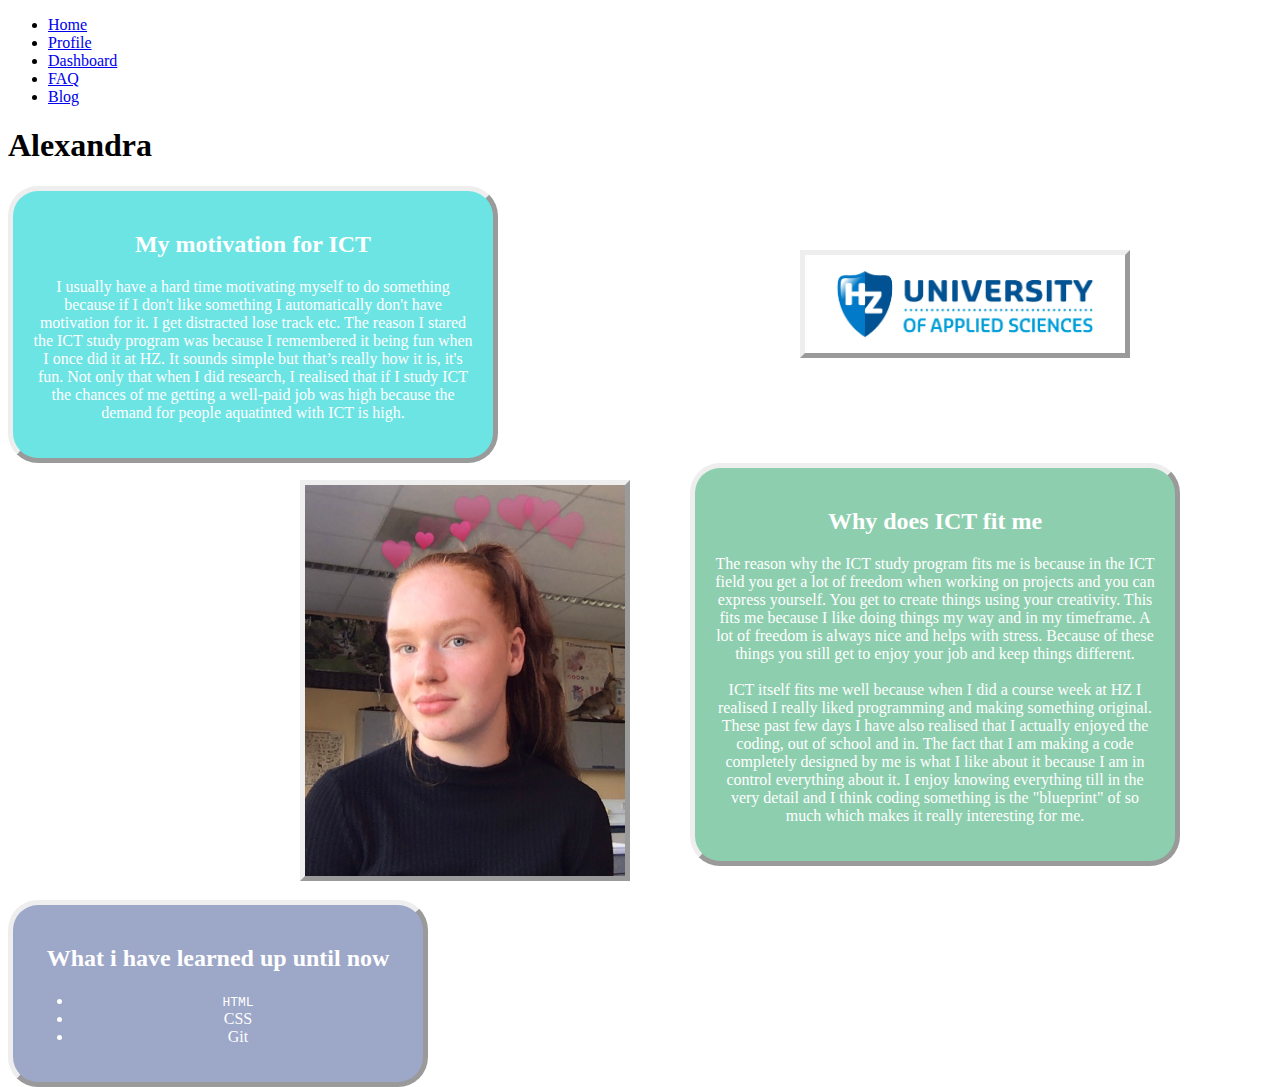
==== index.html @ f678e13d "updated" ====
<!DOCTYPE html>
<html lang="en">

<head>
	<meta charset="UTF-8">
	<meta name="viewport" content="width=device-width, initial-scale=1.0">
	<meta http-equiv="X-UA-Compatible" content="ie=edge">
	<link rel="stylesheet" type="text/css" href="stylesheet" />
	<title>Alexandra's Home</title>
	<meta name="descriptiion" content="Alexandra's motivation for the HBO ICT study program at HZ university of applied sciences and why it fits me">

	<style>

		.My-motivation-for-ICT {
			text-align: center;
			background-color: #6ce4e4;
			padding: 20px;
			list-style-type: none;
			color: white;
			border-radius: 30px;
			border-style: outset;
			border-width: thick;
			width: 440px;
		}

		.Why-does-ICT-fit-me {
			text-align: center;
			background-color: #8dceae;
			padding: 20px;
			list-style-type: none;
			color: white;
			border-radius: 30px;
			border-style: outset;
			border-width: thick;
			width: 440px;
			position: absolute;
			left: 690px;
		}

		.What-i-have-learned-up-until-now {
			text-align: center;
			background-color: #9da7c8;
			padding: 20px;
			list-style-type: none;
			color: white;
			border-radius: 30px;
			border-style: outset;
			border-width: thick;
			width: 370px;
			position: absolute;
			top: 900px;
		}

		.hzlogo {
			width: 320px;
			height: auto;
			position: absolute;
			top: 250px;
			left: 800px;
			border-style: outset;
			border-width: thick;
			transition: all .1s ease;
		}

		.hzlogo:hover {
			transform: scale(1.4);
		}

		.selfie2 {
			width: 320px;
			height: auto;
			position: absolute;
			top: 480px;
			left: 300px;
			border-style: outset;
			border-width: thick;
			transition: all .1s ease;
		}

		.selfie2:hover {
			transform: scale(1.4);
		}
	</style>
</head>

<body>
	<nav>
		<ul id="nav">
			<li class="nav"><a href="index.html">Home</a></li>
			<li class="nav"><a href="profile.html">Profile</a></li>
			<li class="nav"><a href="dashboard.html">Dashboard</a></li>
			<li class="nav"><a href="faq.html">FAQ</a></li>
			<li class="nav"><a href="blog-feed.html">Blog</a></li>
			<!--<h4 id="contact"><a href="contact.html">Contact</a></h4>-->
		</ul>
	</nav>
	<header class="blogtitle"><h1>Alexandra</h1></header>
	<main id="seethrough-background">
		<article class="My-motivation-for-ICT">
			<h2>My motivation for ICT</h2>
			<p>I usually have a hard time motivating myself to do something because if I don't like something I
				automatically don't have motivation for it. I get distracted lose track etc. The reason I stared the ICT
				study program was because I remembered it being fun when I once did it at HZ. It sounds simple but
				that’s really how it is, it's fun. Not only that when I did research, I realised that if I study ICT the
				chances of me getting a well-paid job was high because the demand for people aquatinted with ICT is
				high.
			</p>
		</article>
		<article class="Why-does-ICT-fit-me">
			<h2>Why does ICT fit me</h2>
			<p> The reason why the ICT study program fits me is because in the ICT field you get a lot of freedom when
				working on projects and you can express yourself. You get to create things using your creativity. This
				fits me because I like doing things my way and in my timeframe. A lot of freedom is always nice and
				helps with stress. Because of these things you still get to enjoy your job and keep things different.
				<br><br>
				ICT itself fits me well because when I did a course week at HZ I realised I really liked programming and
				making something original. These past few days I have also realised that I actually enjoyed the coding,
				out of school and in. The fact that I am making a code completely designed by me is what I like about it
				because I am in control everything about it. I enjoy knowing everything till in the very detail and I
				think coding something is the "blueprint" of so much which makes it really interesting for me.
			</p>
		</article>
		<article class="What-i-have-learned-up-until-now">
			<h2>What i have learned up until now</h2>
			<ul>
			<li><code>HTML</code></li>
			<li>CSS</li>
			<li>Git</li>
			</ul>
		</article>
		<a href="profile.html"><img class=selfie2 src="selfie2.jpg" alt="Alexandra's face (that's me) up close with a hearts snapchat filter on"></a>
		<a href="dashboard.html"><img class="hzlogo" src="hzlogo.jpg" alt="The HZ logo (a university of applied sciences)"></a>
	</main>
	<!--<footer>
		<label>Author: Alexandra Kranendonk</label>
	</footer>-->
</body>

</html>
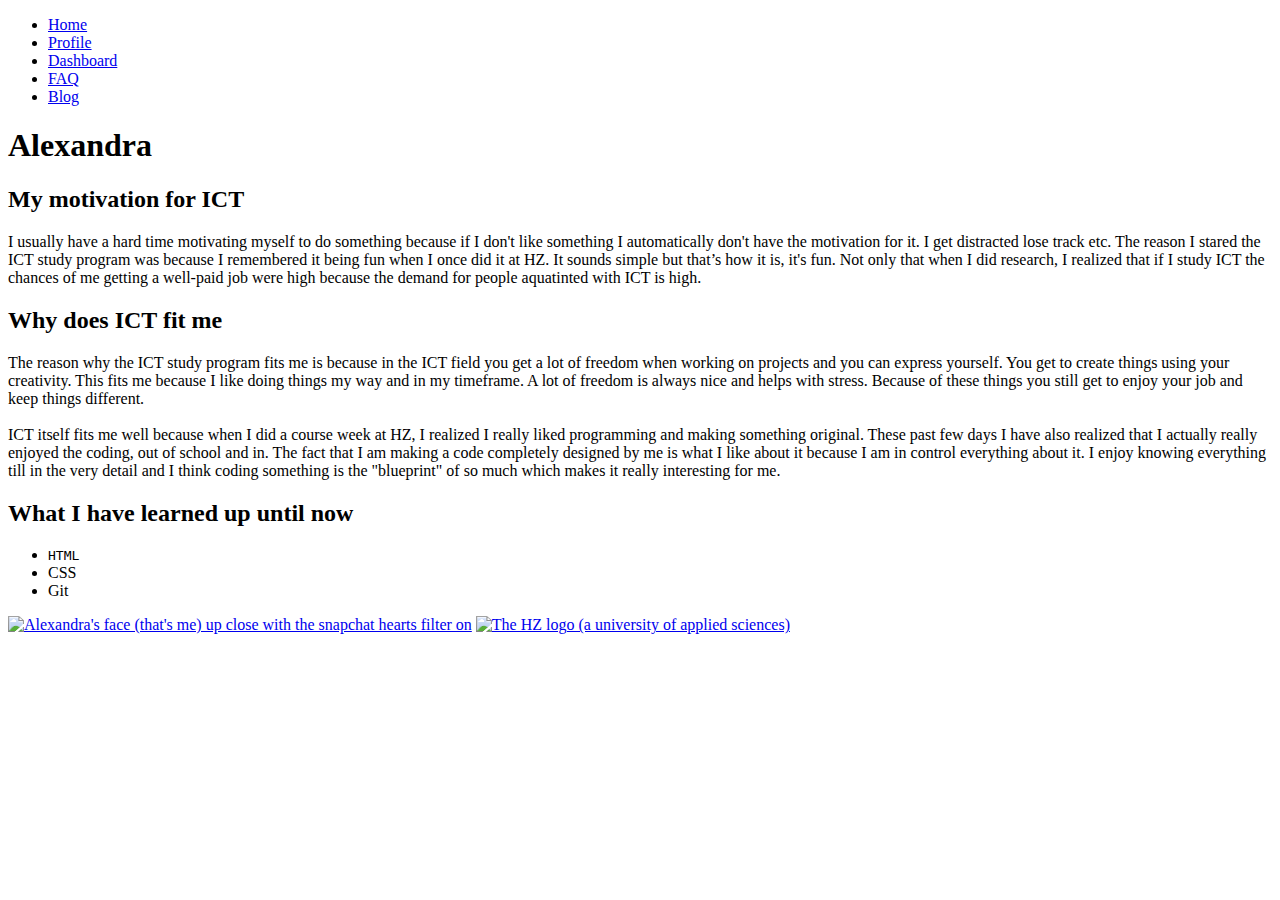
==== commit c3635175: "hs" ====
--- a/index.html
+++ b/index.html
@@ -1,139 +1,77 @@
 <!DOCTYPE html>
 <html lang="en">
+
 
 <head>
 	<meta charset="UTF-8">
 	<meta name="viewport" content="width=device-width, initial-scale=1.0">
 	<meta http-equiv="X-UA-Compatible" content="ie=edge">
-	<link rel="stylesheet" type="text/css" href="stylesheet" />
+	<link rel="stylesheet" type="text/css" href="stylesheet.css" />
 	<title>Alexandra's Home</title>
-	<meta name="descriptiion" content="Alexandra's motivation for the HBO ICT study program at HZ university of applied sciences and why it fits me">
+	<meta name="descriptiion"
+		content="Alexandra's motivation for the HBO ICT study program at HZ university of applied sciences and why it fits me">
+</head>
 
-	<style>
-
-		.My-motivation-for-ICT {
-			text-align: center;
-			background-color: #6ce4e4;
-			padding: 20px;
-			list-style-type: none;
-			color: white;
-			border-radius: 30px;
-			border-style: outset;
-			border-width: thick;
-			width: 440px;
-		}
-
-		.Why-does-ICT-fit-me {
-			text-align: center;
-			background-color: #8dceae;
-			padding: 20px;
-			list-style-type: none;
-			color: white;
-			border-radius: 30px;
-			border-style: outset;
-			border-width: thick;
-			width: 440px;
-			position: absolute;
-			left: 690px;
-		}
-
-		.What-i-have-learned-up-until-now {
-			text-align: center;
-			background-color: #9da7c8;
-			padding: 20px;
-			list-style-type: none;
-			color: white;
-			border-radius: 30px;
-			border-style: outset;
-			border-width: thick;
-			width: 370px;
-			position: absolute;
-			top: 900px;
-		}
-
-		.hzlogo {
-			width: 320px;
-			height: auto;
-			position: absolute;
-			top: 250px;
-			left: 800px;
-			border-style: outset;
-			border-width: thick;
-			transition: all .1s ease;
-		}
-
-		.hzlogo:hover {
-			transform: scale(1.4);
-		}
-
-		.selfie2 {
-			width: 320px;
-			height: auto;
-			position: absolute;
-			top: 480px;
-			left: 300px;
-			border-style: outset;
-			border-width: thick;
-			transition: all .1s ease;
-		}
-
-		.selfie2:hover {
-			transform: scale(1.4);
-		}
-	</style>
-</head>
 
 <body>
 	<nav>
-		<ul id="nav">
-			<li class="nav"><a href="index.html">Home</a></li>
-			<li class="nav"><a href="profile.html">Profile</a></li>
-			<li class="nav"><a href="dashboard.html">Dashboard</a></li>
-			<li class="nav"><a href="faq.html">FAQ</a></li>
-			<li class="nav"><a href="blog-feed.html">Blog</a></li>
-			<!--<h4 id="contact"><a href="contact.html">Contact</a></h4>-->
+		<ul id="navigationMenu-all">
+			<li class="navigationMenu-all"><a href="index.html">Home</a></li>
+			<li class="navigationMenu-all"><a href="profile.html">Profile</a></li>
+			<li class="navigationMenu-all"><a href="dashboard.html">Dashboard</a></li>
+			<li class="navigationMenu-all"><a href="faq.html">FAQ</a></li>
+			<li class="navigationMenu-all"><a href="blog-feed.html">Blog</a></li>
+			<!--<h4 id="contactNavigationMenu-all"><a href="contact.html">Contact</a></h4>-->
 		</ul>
 	</nav>
-	<header class="blogtitle"><h1>Alexandra</h1></header>
-	<main id="seethrough-background">
-		<article class="My-motivation-for-ICT">
+	<header class="blogTitle-all">
+		<h1>Alexandra</h1>
+	</header>
+	<main id="seethroughBackground-All">
+		<article class="myMotivationForICT-index posts-index">
 			<h2>My motivation for ICT</h2>
 			<p>I usually have a hard time motivating myself to do something because if I don't like something I
-				automatically don't have motivation for it. I get distracted lose track etc. The reason I stared the ICT
+				automatically don't have the motivation for it. I get distracted lose track etc. The reason I stared the
+				ICT
 				study program was because I remembered it being fun when I once did it at HZ. It sounds simple but
-				that’s really how it is, it's fun. Not only that when I did research, I realised that if I study ICT the
-				chances of me getting a well-paid job was high because the demand for people aquatinted with ICT is
+				that’s how it is, it's fun. Not only that when I did research, I realized that if I study ICT the
+				chances of me getting a well-paid job were high because the demand for people aquatinted with ICT is
 				high.
 			</p>
 		</article>
-		<article class="Why-does-ICT-fit-me">
+		<article class="whyDoesICTFitMe-index posts-index">
 			<h2>Why does ICT fit me</h2>
 			<p> The reason why the ICT study program fits me is because in the ICT field you get a lot of freedom when
 				working on projects and you can express yourself. You get to create things using your creativity. This
 				fits me because I like doing things my way and in my timeframe. A lot of freedom is always nice and
 				helps with stress. Because of these things you still get to enjoy your job and keep things different.
 				<br><br>
-				ICT itself fits me well because when I did a course week at HZ I realised I really liked programming and
-				making something original. These past few days I have also realised that I actually enjoyed the coding,
+				ICT itself fits me well because when I did a course week at HZ, I realized I really liked programming
+				and
+				making something original. These past few days I have also realized that I actually really enjoyed the
+				coding,
 				out of school and in. The fact that I am making a code completely designed by me is what I like about it
 				because I am in control everything about it. I enjoy knowing everything till in the very detail and I
 				think coding something is the "blueprint" of so much which makes it really interesting for me.
 			</p>
 		</article>
-		<article class="What-i-have-learned-up-until-now">
-			<h2>What i have learned up until now</h2>
+		<article class="whatIHaveLearnedUpUntilNow-index posts-index">
+			<h2>What I have learned up until now</h2>
 			<ul>
-			<li><code>HTML</code></li>
-			<li>CSS</li>
-			<li>Git</li>
+				<li><code>HTML</code></li>
+				<li>CSS</li>
+				<li>Git</li>
 			</ul>
 		</article>
-		<a href="profile.html"><img class=selfie2 src="selfie2.jpg" alt="Alexandra's face (that's me) up close with a hearts snapchat filter on"></a>
-		<a href="dashboard.html"><img class="hzlogo" src="hzlogo.jpg" alt="The HZ logo (a university of applied sciences)"></a>
+		<a href="profile.html"><img class="selfie-index image-all" src="http://localhost/selfie2.jpg"
+				alt="Alexandra's face (that's me) up close with the snapchat hearts filter on"></a>
+		<a href="dashboard.html"><img class="HZLogo-index image-all" src="http://localhost/hzlogo.jpg"
+				alt="The HZ logo (a university of applied sciences)"></a>
 	</main>
-	<!--<footer>
-		<label>Author: Alexandra Kranendonk</label>
-	</footer>-->
+	<!--<footer> 
+<label>Author: Alexandra Kranendonk</label> 
+</footer>-->
 </body>
 
+
 </html>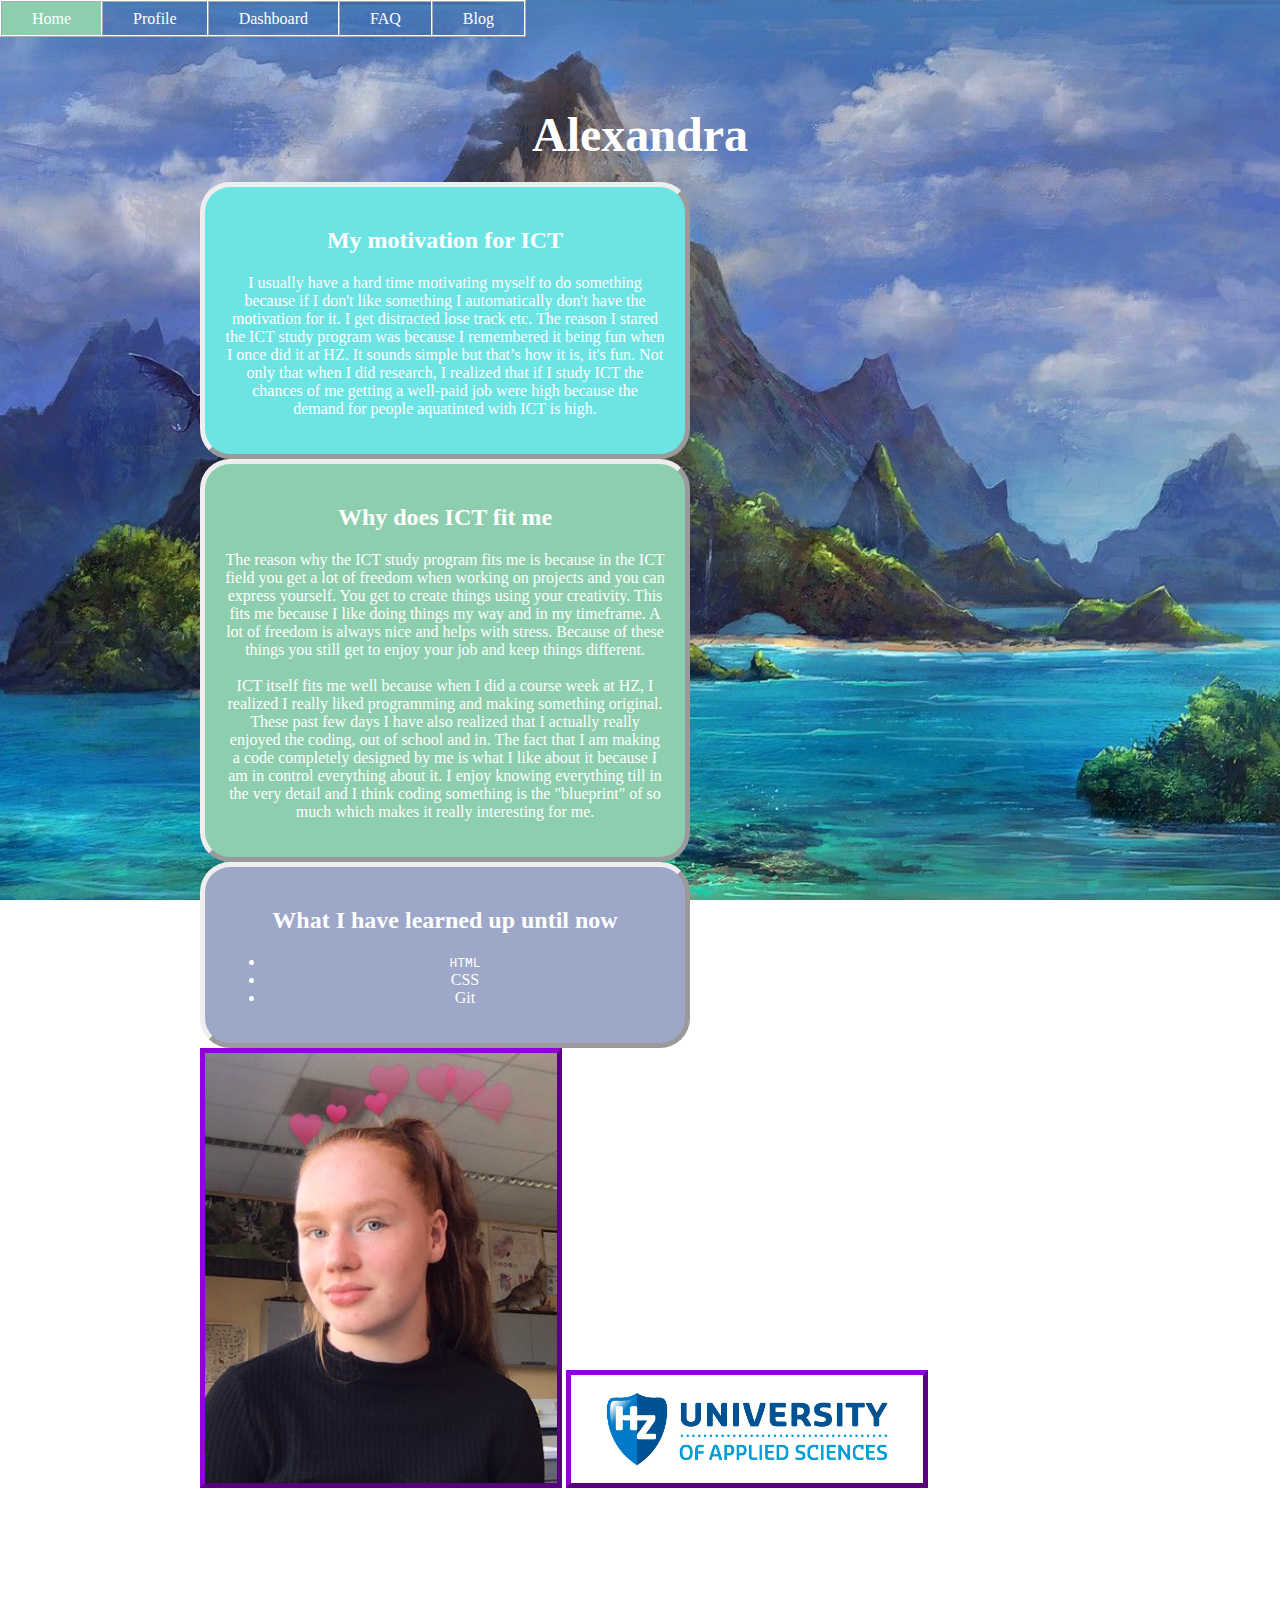
==== commit 1cd275be: "add right photos" ====
--- a/index.html
+++ b/index.html
@@ -63,9 +63,9 @@
 				<li>Git</li>
 			</ul>
 		</article>
-		<a href="profile.html"><img class="selfie-index image-all" src="http://localhost/selfie2.jpg"
+		<a href="profile.html"><img class="selfie-index image-all" src="selfie2.jpg"
 				alt="Alexandra's face (that's me) up close with the snapchat hearts filter on"></a>
-		<a href="dashboard.html"><img class="HZLogo-index image-all" src="http://localhost/hzlogo.jpg"
+		<a href="dashboard.html"><img class="HZLogo-index image-all" src="hzlogo.jpg"
 				alt="The HZ logo (a university of applied sciences)"></a>
 	</main>
 	<!--<footer> 
--- a/stylesheet.css
+++ b/stylesheet.css
@@ -0,0 +1,281 @@
+/* The CSS under this is for every page. */    
+        
+body {
+    background-image: url("backgroundfoto.jpg");
+    background-size: cover;
+    background-repeat: no-repeat;
+    background-attachment: fixed;
+    font-family: 'Georgia';
+    margin: 0px;
+    color: white;
+}
+
+#seethroughBackground-All {
+    margin: 20px 200px 175px 200px;
+    border-radius: 12px;
+}
+
+#navigationMenu-all {
+    list-style-type: none;
+    margin: 0px;
+    padding: 0px;
+    overflow: hidden;    
+}
+
+#navigationMenu-all a { 
+    text-decoration: none;
+    color: white;
+    }
+            
+#navigationMenu-all a:hover { 
+    background-color: #8dceae;
+}
+
+.navigationMenu-all a {
+    margin: 0px -2px 0px 0px;
+    padding: 7.5px 30px 7.5px 30px;
+    overflow: hidden;
+    border-color: white;
+    border-width: 2px;
+    border-style: ridge;
+    display: block;
+    float: left;  
+}
+
+.blogTitle-all {
+	text-align: center;
+	margin-top: 70px;
+}
+
+.blogTitle-all h1{
+	font-size: 48px;
+    margin-bottom: 0px;
+}
+
+.underTitle-all {
+	text-align: center;
+	font-size: 30px;
+}
+
+.image-all{
+    border-color: darkviolet;
+    border-style: outset;
+    border-width: thick;
+    transition: all .1s ease;
+    height: auto;
+}
+
+.image-all:hover {
+	transform: scale(1.4);
+}
+/*/footer{
+    text-align: center;
+    color: black;
+    background-color: white;
+    width: 100%;
+    height: 2.5rem;
+    clear: both;
+} /*/
+
+/* The Index page. */
+
+.posts-index{
+    text-align: center;
+    padding: 20px;
+    list-style-type: none;
+	border-radius: 30px;
+	border-style: outset;
+	border-width: thick;
+}
+.myMotivationForICT-index {
+	background-color: #6ce4e4;
+	width: 50%;
+}
+
+.whyDoesICTFitMe-index {
+	background-color: #8dceae;
+	width: 50%;
+}
+
+.whatIHaveLearnedUpUntilNow-index{
+	background-color: #9da7c8;
+	width: 50%;
+}
+
+.HZLogo-index {
+	width: 40%;
+}
+
+.selfie-index{
+	width: 40%;
+}
+
+/* The profile page */
+
+.introduction-profile {
+    background-color: #8dceae;
+    padding: 20px;
+    list-style-type: none;
+    border-radius: 30px;
+    border-style: outset;
+    border-width: thick;
+    width: 50%;
+}
+
+.selfie-profile {
+    width: 30%;
+    /* margin-left: 70%;
+    margin-top: 0%; */
+}
+
+.babyPhoto-profile {
+    width: 40%;
+}
+
+.surfPhoto-profle {
+    width: 70%;
+}
+
+/* The dashboard page */
+
+.table-dashboard,
+.tableHeader-dashboard,
+.tableData-dashboard{
+    background-color: #6ce4e4;
+    width: auto;
+    align-items: center;
+    border-style: solid;
+    border-color: 1px black;
+    color: black;
+    border-collapse: collapse;
+    transition: all .1s ease;
+}
+
+.table-dashboard,
+.tableData-dashboard:hover{
+    transform: scale(1.2);
+}
+
+.table-dashboard{
+    margin-left: 5%;
+    margin-top: 5%;
+}
+
+.tableData-dashboard{
+    width: 150px;
+}
+
+.asideMenu-ul-dashboard{
+    list-style-type: none;
+    text-align: center;
+    width: 800px;
+    height: 270px;
+    background-color: cornflowerblue;
+    padding: 10px;
+    border-style: outset;
+    border-width: thick;
+    border-radius: 30px;
+    margin-left: 10%;
+    margin-top: 10%;
+    font-size: 25px;
+}
+.asideMenu-il-dashboard h2{
+    margin: 0px;
+}
+
+/* The FAQ page */
+
+#griBox-faq {
+    font-size: 20px;
+    width: 75%;
+    margin: auto auto auto auto;
+    display: grid;
+    grid-template-columns: 45% 45%;
+    grid-template-rows: auto, auto ,auto;
+    grid-gap: 70px;
+    text-align: center;
+}
+
+.faqPosts-faq {
+    padding: 10px;
+    border-style: outset;
+    border-width: thick;
+    border-radius: 30px;
+    width: 350px;
+    transition: all .1s ease;
+    overflow: auto;
+}
+
+.faqPosts-faq:hover {
+    transform: scale(1.4);
+}
+
+.faqPost1Color-faq {
+    background: #8dceae;
+}
+
+.faqPost2Color-faq {
+    background: #0b81b7;
+}
+
+.faqPost3Color-faq {
+    background: #9da7c8;
+}
+
+.faqPost4Color-faq {
+    background: #8dc667;
+}
+
+.faqPost5Color-faq {
+    background: #0766a6;
+}  
+
+/* The blog-feed page */
+
+.blogposts-blog-feed{
+    text-align: center;
+    padding: 20px;
+    list-style-type: none;
+    border-radius: 30px;
+    border-style: outset;
+    border-width: thick;
+    width: 650px;  
+}
+
+.blogPost1-blog-feed{
+    background-color: #0766a6;
+}
+
+.blogPost2-blog-feed {
+    background-color: #9da7c8;
+    margin-left: 38%;
+}
+
+.blogPost3-blog-feed {
+    background-color: #8dc667;
+}
+
+.blogPost4-blog-feed{
+    background-color: #8dceae;
+    margin-left: 38%;
+}
+
+.blogPost5-blog-feed {
+    background-color: #0b81b7;
+}
+
+.HZLogo-blog-feed {
+    width: 350px;
+}
+
+.technasiumLogo-blog-feed {
+    width: 350px;
+}
+
+.oracleLogo-blog-feed {
+    width: 320px;
+}
+
+.softwareEngineer-blog-feed {
+    width: 320px;
+}
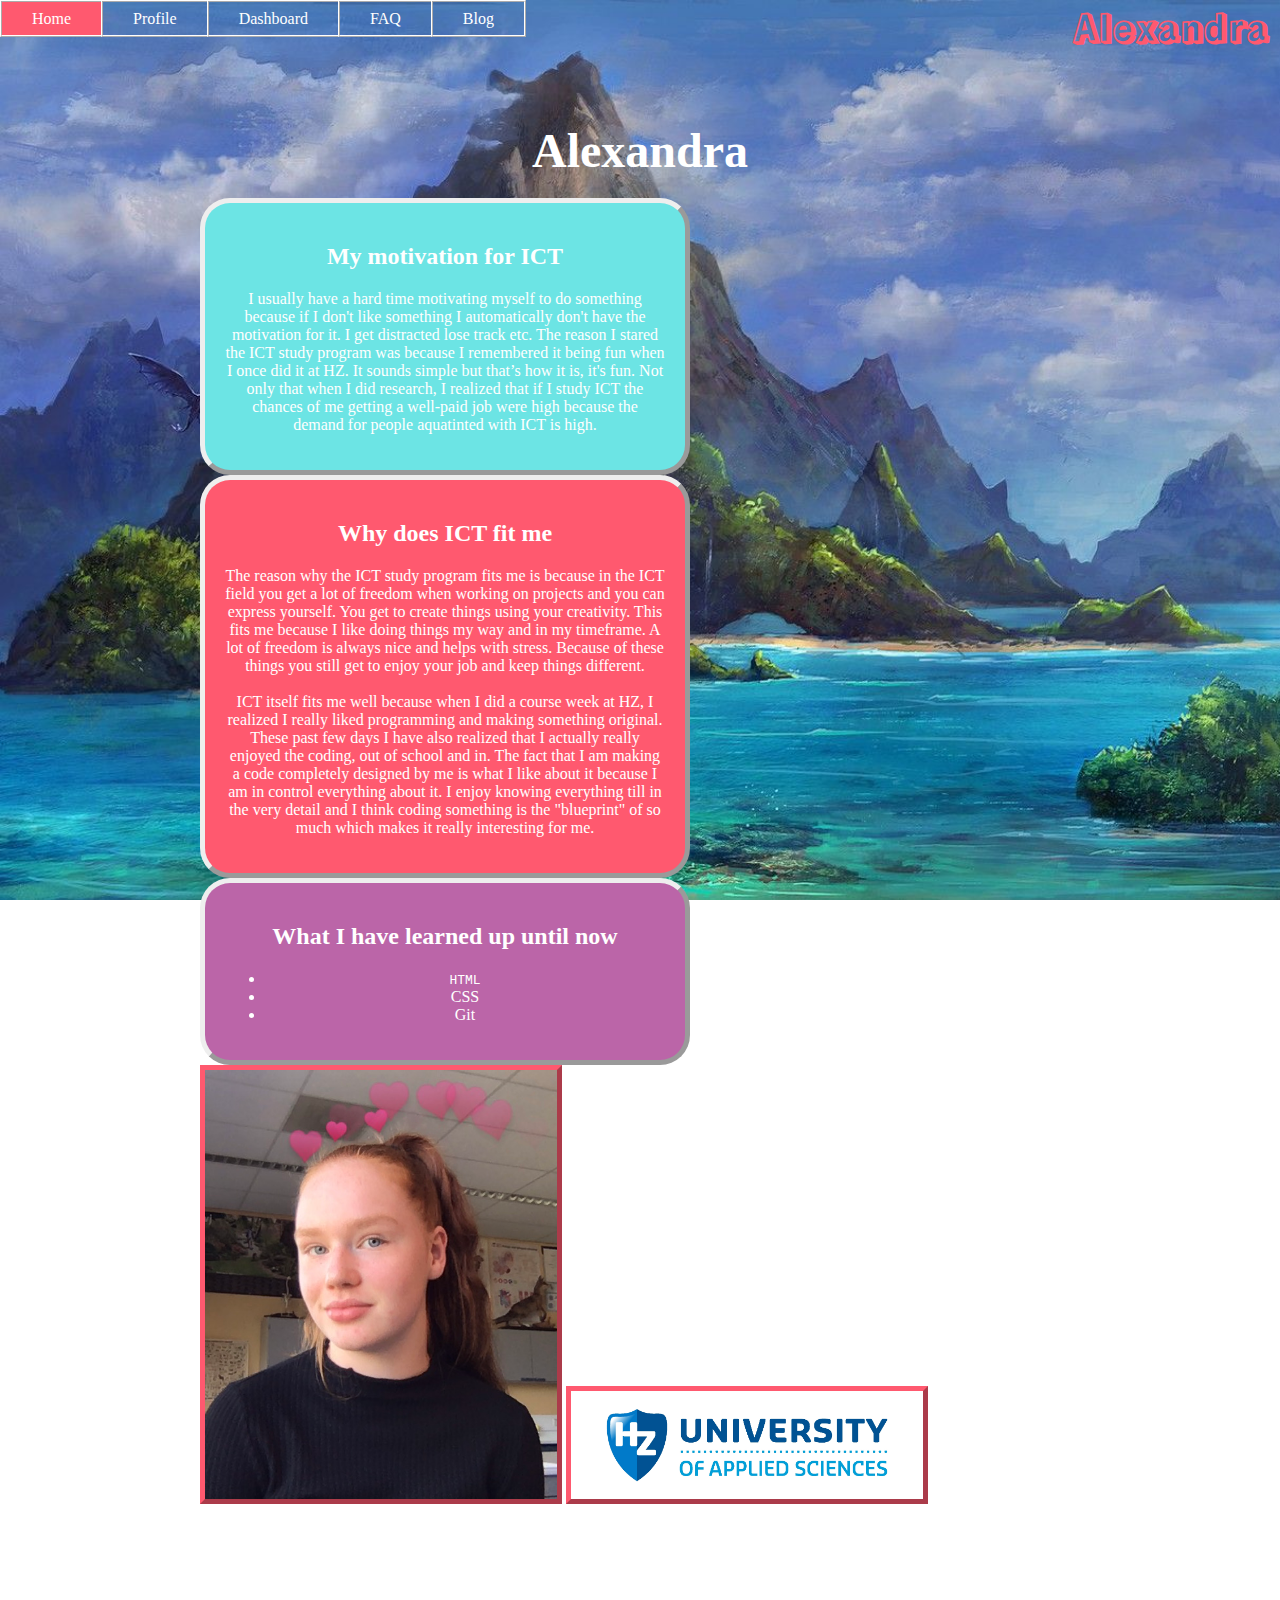
==== commit 807de54e: "little changes plus name logo" ====
--- a/index.html
+++ b/index.html
@@ -7,11 +7,18 @@
 	<meta name="viewport" content="width=device-width, initial-scale=1.0">
 	<meta http-equiv="X-UA-Compatible" content="ie=edge">
 	<link rel="stylesheet" type="text/css" href="stylesheet.css" />
+	<link rel="preconnect" href="https://fonts.googleapis.com"> 
+	<link rel="preconnect" href="https://fonts.gstatic.com" crossorigin> 
+	<link href="https://fonts.googleapis.com/css2?family=Rampart+One&display=swap" rel="stylesheet">
 	<title>Alexandra's Home</title>
 	<meta name="descriptiion"
 		content="Alexandra's motivation for the HBO ICT study program at HZ university of applied sciences and why it fits me">
 </head>
+<style>
 
+
+
+</style>
 
 <body>
 	<nav>
@@ -24,6 +31,7 @@
 			<!--<h4 id="contactNavigationMenu-all"><a href="contact.html">Contact</a></h4>-->
 		</ul>
 	</nav>
+	<div id="alexandraLogo-all"><h2>Alexandra</h2></div>
 	<header class="blogTitle-all">
 		<h1>Alexandra</h1>
 	</header>
@@ -68,9 +76,6 @@
 		<a href="dashboard.html"><img class="HZLogo-index image-all" src="hzlogo.jpg"
 				alt="The HZ logo (a university of applied sciences)"></a>
 	</main>
-	<!--<footer> 
-<label>Author: Alexandra Kranendonk</label> 
-</footer>-->
 </body>
 
 
--- a/stylesheet.css
+++ b/stylesheet.css
@@ -28,7 +28,7 @@
     }
             
 #navigationMenu-all a:hover { 
-    background-color: #8dceae;
+    background-color: rgb(255, 89, 111);
 }
 
 .navigationMenu-all a {
@@ -42,6 +42,15 @@
     float: left;  
 }
 
+#alexandraLogo-all {
+    color: rgb(255, 89, 111);
+    text-align: right;
+    margin-right:10px;
+    margin-top: -70px;
+    font-family: 'Rampart One', cursive;
+    font-size: 25px;
+}
+
 .blogTitle-all {
 	text-align: center;
 	margin-top: 70px;
@@ -58,7 +67,7 @@
 }
 
 .image-all{
-    border-color: darkviolet;
+    border-color: rgb(255, 89, 111);
     border-style: outset;
     border-width: thick;
     transition: all .1s ease;
@@ -68,14 +77,6 @@
 .image-all:hover {
 	transform: scale(1.4);
 }
-/*/footer{
-    text-align: center;
-    color: black;
-    background-color: white;
-    width: 100%;
-    height: 2.5rem;
-    clear: both;
-} /*/
 
 /* The Index page. */
 
@@ -93,12 +94,12 @@
 }
 
 .whyDoesICTFitMe-index {
-	background-color: #8dceae;
+	background-color:  rgb(255, 89, 111);
 	width: 50%;
 }
 
 .whatIHaveLearnedUpUntilNow-index{
-	background-color: #9da7c8;
+	background-color: #bb65a8;
 	width: 50%;
 }
 
@@ -113,7 +114,7 @@
 /* The profile page */
 
 .introduction-profile {
-    background-color: #8dceae;
+    background-color: #85a0fa;
     padding: 20px;
     list-style-type: none;
     border-radius: 30px;
@@ -124,8 +125,6 @@
 
 .selfie-profile {
     width: 30%;
-    /* margin-left: 70%;
-    margin-top: 0%; */
 }
 
 .babyPhoto-profile {
@@ -141,11 +140,11 @@
 .table-dashboard,
 .tableHeader-dashboard,
 .tableData-dashboard{
-    background-color: #6ce4e4;
+    background-color: #6dc5ff;
     width: auto;
     align-items: center;
     border-style: solid;
-    border-color: 1px black;
+    border-color: white;
     color: black;
     border-collapse: collapse;
     transition: all .1s ease;
@@ -169,8 +168,8 @@
     list-style-type: none;
     text-align: center;
     width: 800px;
-    height: 270px;
-    background-color: cornflowerblue;
+    height: auto;
+    background-color: #fb87a0;
     padding: 10px;
     border-style: outset;
     border-width: thick;
@@ -211,23 +210,23 @@
 }
 
 .faqPost1Color-faq {
-    background: #8dceae;
+    background: rgb(255, 89, 111);
 }
 
 .faqPost2Color-faq {
-    background: #0b81b7;
+    background: #a777ff;
 }
 
 .faqPost3Color-faq {
-    background: #9da7c8;
+    background: #6dc5ff;
 }
 
 .faqPost4Color-faq {
-    background: #8dc667;
+    background: #fb87a0;
 }
 
 .faqPost5Color-faq {
-    background: #0766a6;
+    background: #bb65a8;
 }  
 
 /* The blog-feed page */
@@ -243,25 +242,25 @@
 }
 
 .blogPost1-blog-feed{
-    background-color: #0766a6;
+    background-color: #6dc5ff;
 }
 
 .blogPost2-blog-feed {
-    background-color: #9da7c8;
+    background-color: #fb87a0;
     margin-left: 38%;
 }
 
 .blogPost3-blog-feed {
-    background-color: #8dc667;
+    background-color: #85a0fa;
 }
 
 .blogPost4-blog-feed{
-    background-color: #8dceae;
+    background-color: rgb(255, 89, 111);
     margin-left: 38%;
 }
 
 .blogPost5-blog-feed {
-    background-color: #0b81b7;
+    background-color: #a777ff;
 }
 
 .HZLogo-blog-feed {
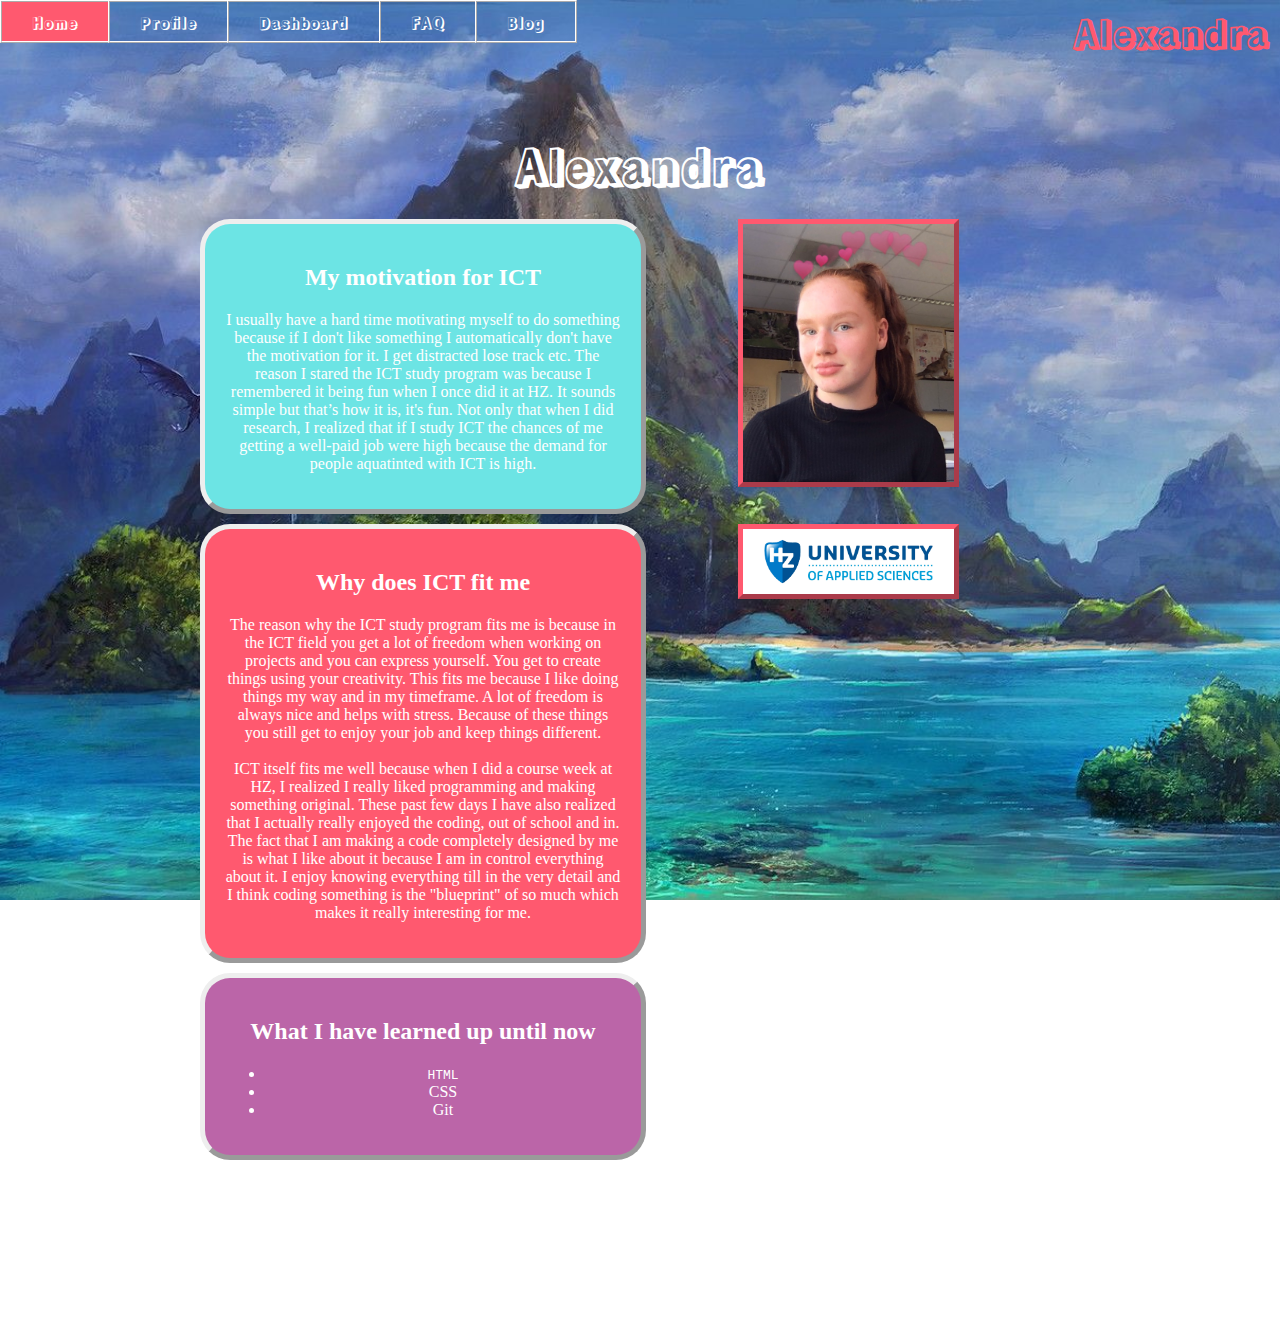
==== commit 74d497af: "create a git-box indexpage" ====
--- a/index.html
+++ b/index.html
@@ -36,6 +36,7 @@
 		<h1>Alexandra</h1>
 	</header>
 	<main id="seethroughBackground-All">
+		<div id="gridbox-index">
 		<article class="myMotivationForICT-index posts-index">
 			<h2>My motivation for ICT</h2>
 			<p>I usually have a hard time motivating myself to do something because if I don't like something I
@@ -75,6 +76,7 @@
 				alt="Alexandra's face (that's me) up close with the snapchat hearts filter on"></a>
 		<a href="dashboard.html"><img class="HZLogo-index image-all" src="hzlogo.jpg"
 				alt="The HZ logo (a university of applied sciences)"></a>
+		</div>
 	</main>
 </body>
 
--- a/stylesheet.css
+++ b/stylesheet.css
@@ -19,12 +19,14 @@
     list-style-type: none;
     margin: 0px;
     padding: 0px;
-    overflow: hidden;    
+    overflow: hidden; 
+      
 }
 
 #navigationMenu-all a { 
     text-decoration: none;
     color: white;
+    font-family: 'Rampart One', cursive;
     }
             
 #navigationMenu-all a:hover { 
@@ -48,12 +50,13 @@
     margin-right:10px;
     margin-top: -70px;
     font-family: 'Rampart One', cursive;
-    font-size: 25px;
+    font-size: 25px;   
 }
 
 .blogTitle-all {
 	text-align: center;
 	margin-top: 70px;
+    font-family: 'Rampart One', cursive;
 }
 
 .blogTitle-all h1{
@@ -64,6 +67,7 @@
 .underTitle-all {
 	text-align: center;
 	font-size: 30px;
+    font-family: 'Rampart One', cursive;
 }
 
 .image-all{
@@ -79,6 +83,19 @@
 }
 
 /* The Index page. */
+
+#gridbox-index{
+    width: 100%;
+    display: grid;
+    grid-gap: 10px;
+    grid-template-columns: 60% 30%;
+    grid-template-rows: auto auto auto auto;
+    grid-template-areas:
+      "blog1 image1"
+      "blog2 image1"
+      "blog2 image2"
+      "blog3 image2";
+  }
 
 .posts-index{
     text-align: center;
@@ -90,49 +107,70 @@
 }
 .myMotivationForICT-index {
 	background-color: #6ce4e4;
-	width: 50%;
+	width: 75%;
+    grid-area: blog1;
 }
 
 .whyDoesICTFitMe-index {
 	background-color:  rgb(255, 89, 111);
-	width: 50%;
+	width: 75%;
+    grid-area: blog2;
 }
 
 .whatIHaveLearnedUpUntilNow-index{
 	background-color: #bb65a8;
-	width: 50%;
+	width: 75%;
+    grid-area: blog3;
 }
 
 .HZLogo-index {
-	width: 40%;
+	width: 80%;
+    grid-area: image2;
 }
 
 .selfie-index{
-	width: 40%;
+	width: 80%;
+    grid-area: image1;
 }
 
 /* The profile page */
+
+#gridBox-profile{
+    width: 100%;
+    display: grid;
+    grid-gap: 15px;
+    grid-template-columns: 70% 35%;
+    grid-template-rows: auto auto auto;
+    grid-template-areas:
+      "blog image1"
+      "blog image2"
+      "image3 image3";
+}
 
 .introduction-profile {
     background-color: #85a0fa;
+    height: 750px;
     padding: 20px;
-    list-style-type: none;
     border-radius: 30px;
     border-style: outset;
     border-width: thick;
-    width: 50%;
+    width: 90%;
+    grid-area: blog;
 }
 
 .selfie-profile {
+    width: 70%;
+    grid-area: image1;
+}
+
+.babyPhoto-profile {
+    width: 70%;
+    grid-area: image2;
+}
+
+.surfPhoto-profle {
     width: 30%;
-}
-
-.babyPhoto-profile {
-    width: 40%;
-}
-
-.surfPhoto-profle {
-    width: 70%;
+    grid-area: image3;
 }
 
 /* The dashboard page */
